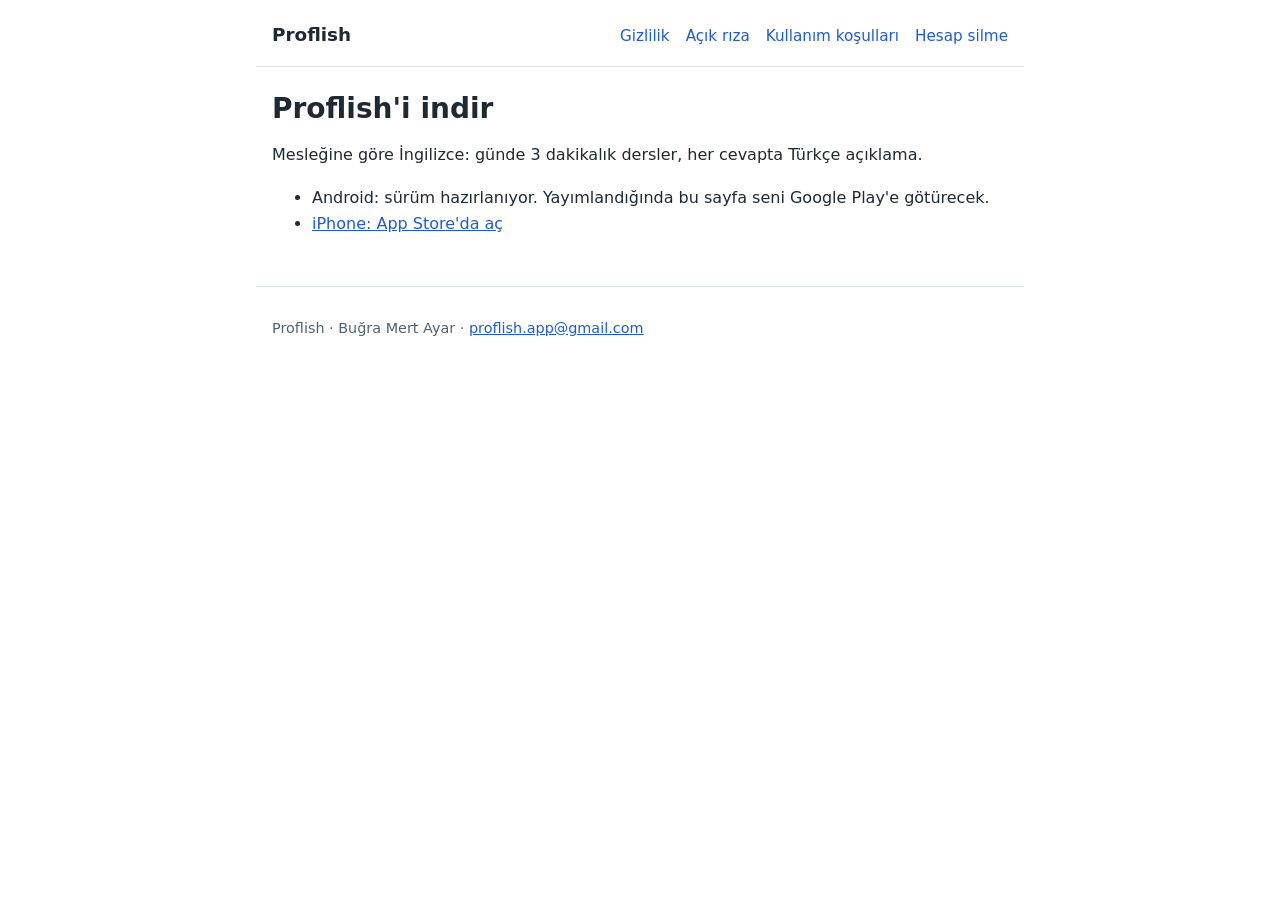
==== app.html @ 8b8d36de "Publish the Proflish legal pages" ====
<!doctype html>
<html lang="tr">
  <head>
    <meta charset="utf-8" />
    <meta name="viewport" content="width=device-width, initial-scale=1" />
    <title>Proflish'i indir</title>
    <meta name="description" content="Proflish: mesleğine göre İngilizce. Uygulamayı telefonunun mağazasından indir." />
    <link rel="stylesheet" href="style.css" />
    <script>
      // The app shares this page ("Uygulamayı paylaş"). It sends each phone to its own store, so the receiver never
      // lands in the wrong one. The links must match `apps/mobile/src/config/store.ts`, except that the App Store
      // link names the Turkish storefront: the app is sold in Turkiye only, and a browser outside it would otherwise
      // open its own storefront and show "The page you're looking for can't be found".
      (function () {
        var PLAY_LISTING = 'https://play.google.com/store/apps/details?id=com.proflish.app';
        var APP_STORE_LISTING = 'https://apps.apple.com/tr/app/id6836237674';
        // One switch per store. A listing does not open before the app is public there, so with the switch off the
        // phone stays on this page instead of landing on a dead link. When a store goes live, set its switch to true
        // and replace its line in the list below with a link to the listing.
        // False until the production release on Google Play: during the closed test the listing opens for the
        // testers only.
        var PLAY_LIVE = false;
        // True since the App Store release.
        var APP_STORE_LIVE = true;
        var agent = navigator.userAgent || '';
        if (/Android/i.test(agent)) {
          if (PLAY_LIVE) location.replace(PLAY_LISTING);
        } else if (APP_STORE_LIVE && /iPhone|iPad|iPod/i.test(agent)) location.replace(APP_STORE_LISTING);
      })();
    </script>
  </head>
  <body>
    <header class="site-header">
      <a class="brand" href="index.html">Proflish</a>
      <nav aria-label="Yasal sayfalar">
        <a href="privacy.html">Gizlilik</a>
        <a href="consent.html">Açık rıza</a>
        <a href="terms.html">Kullanım koşulları</a>
        <a href="delete-account.html">Hesap silme</a>
      </nav>
    </header>

    <main>
      <h1>Proflish'i indir</h1>
      <p>Mesleğine göre İngilizce: günde 3 dakikalık dersler, her cevapta Türkçe açıklama.</p>
      <ul>
        <li>Android: sürüm hazırlanıyor. Yayımlandığında bu sayfa seni Google Play'e götürecek.</li>
        <li><a href="https://apps.apple.com/tr/app/id6836237674">iPhone: App Store'da aç</a></li>
      </ul>
    </main>

    <footer class="site-footer">
      <p>Proflish · Buğra Mert Ayar · <a href="mailto:proflish.app@gmail.com">proflish.app@gmail.com</a></p>
    </footer>
  </body>
</html>
---- style.css ----
:root {
  --bg: #ffffff;
  --surface: #f5f7fa;
  --text: #1f2933;
  --muted: #52606d;
  --border: #d9e2ec;
  --link: #1e5bd8;
  color-scheme: light dark;
}

@media (prefers-color-scheme: dark) {
  :root {
    --bg: #0f141a;
    --surface: #18202a;
    --text: #e4e9ef;
    --muted: #a3b1bf;
    --border: #2c3a48;
    --link: #7aa7ff;
  }
}

* {
  box-sizing: border-box;
}

body {
  margin: 0;
  background: var(--bg);
  color: var(--text);
  font-family: system-ui, -apple-system, 'Segoe UI', Roboto, sans-serif;
  font-size: 1rem;
  line-height: 1.65;
}

a {
  color: var(--link);
}

.site-header,
main,
.site-footer {
  max-width: 48rem;
  margin: 0 auto;
  padding: 0 1rem;
}

.site-header {
  display: flex;
  flex-wrap: wrap;
  align-items: baseline;
  justify-content: space-between;
  gap: 0.5rem 1.5rem;
  padding-top: 1.25rem;
  padding-bottom: 1rem;
  border-bottom: 1px solid var(--border);
}

.brand {
  font-weight: 700;
  font-size: 1.15rem;
  color: var(--text);
  text-decoration: none;
}

.site-header nav {
  display: flex;
  flex-wrap: wrap;
  gap: 0.25rem 1rem;
  font-size: 0.95rem;
}

.site-header nav a {
  text-decoration: none;
}

.site-header nav a[aria-current='page'] {
  color: var(--text);
  font-weight: 600;
}

main {
  padding-top: 1.5rem;
  padding-bottom: 2rem;
}

h1 {
  font-size: 1.75rem;
  line-height: 1.25;
  margin: 0 0 0.25rem;
}

h2 {
  font-size: 1.25rem;
  margin: 2rem 0 0.5rem;
  scroll-margin-top: 1rem;
}

h3 {
  font-size: 1.05rem;
  margin: 1.25rem 0 0.25rem;
}

.meta {
  color: var(--muted);
  font-size: 0.9rem;
  margin-top: 0;
}

.toc,
.notice {
  background: var(--surface);
  border: 1px solid var(--border);
  border-radius: 0.5rem;
  padding: 0.75rem 1rem;
}

.toc ol {
  margin: 0;
  padding-left: 1.25rem;
}

.table-wrap {
  overflow-x: auto;
  margin: 0.75rem 0;
}

table {
  border-collapse: collapse;
  width: 100%;
  font-size: 0.93rem;
}

th,
td {
  border: 1px solid var(--border);
  padding: 0.5rem 0.65rem;
  text-align: left;
  vertical-align: top;
}

thead th {
  background: var(--surface);
}

tbody th {
  font-weight: 600;
}

.consent-statement {
  border-left: 4px solid var(--link);
  background: var(--surface);
  padding: 0.75rem 1rem;
  border-radius: 0 0.5rem 0.5rem 0;
}

.site-footer {
  border-top: 1px solid var(--border);
  padding-top: 1rem;
  padding-bottom: 2rem;
  color: var(--muted);
  font-size: 0.9rem;
}
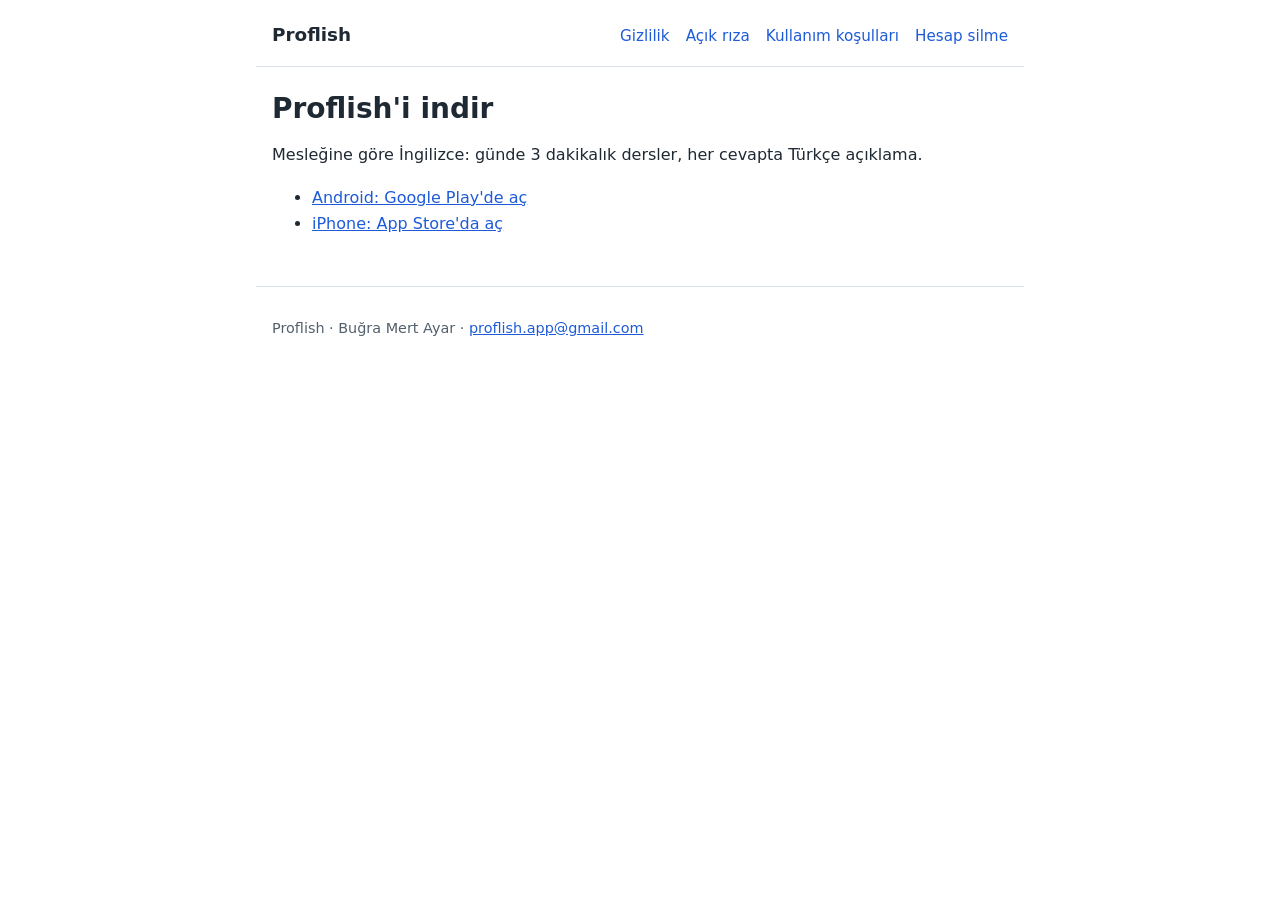
==== commit 97cabb01: "Publish the Proflish legal pages" ====
--- a/app.html
+++ b/app.html
@@ -17,9 +17,8 @@
         // One switch per store. A listing does not open before the app is public there, so with the switch off the
         // phone stays on this page instead of landing on a dead link. When a store goes live, set its switch to true
         // and replace its line in the list below with a link to the listing.
-        // False until the production release on Google Play: during the closed test the listing opens for the
-        // testers only.
-        var PLAY_LIVE = false;
+        // True since the production release on Google Play (2026-11-23).
+        var PLAY_LIVE = true;
         // True since the App Store release.
         var APP_STORE_LIVE = true;
         var agent = navigator.userAgent || '';
@@ -44,7 +43,7 @@
       <h1>Proflish'i indir</h1>
       <p>Mesleğine göre İngilizce: günde 3 dakikalık dersler, her cevapta Türkçe açıklama.</p>
       <ul>
-        <li>Android: sürüm hazırlanıyor. Yayımlandığında bu sayfa seni Google Play'e götürecek.</li>
+        <li><a href="https://play.google.com/store/apps/details?id=com.proflish.app">Android: Google Play'de aç</a></li>
         <li><a href="https://apps.apple.com/tr/app/id6836237674">iPhone: App Store'da aç</a></li>
       </ul>
     </main>
